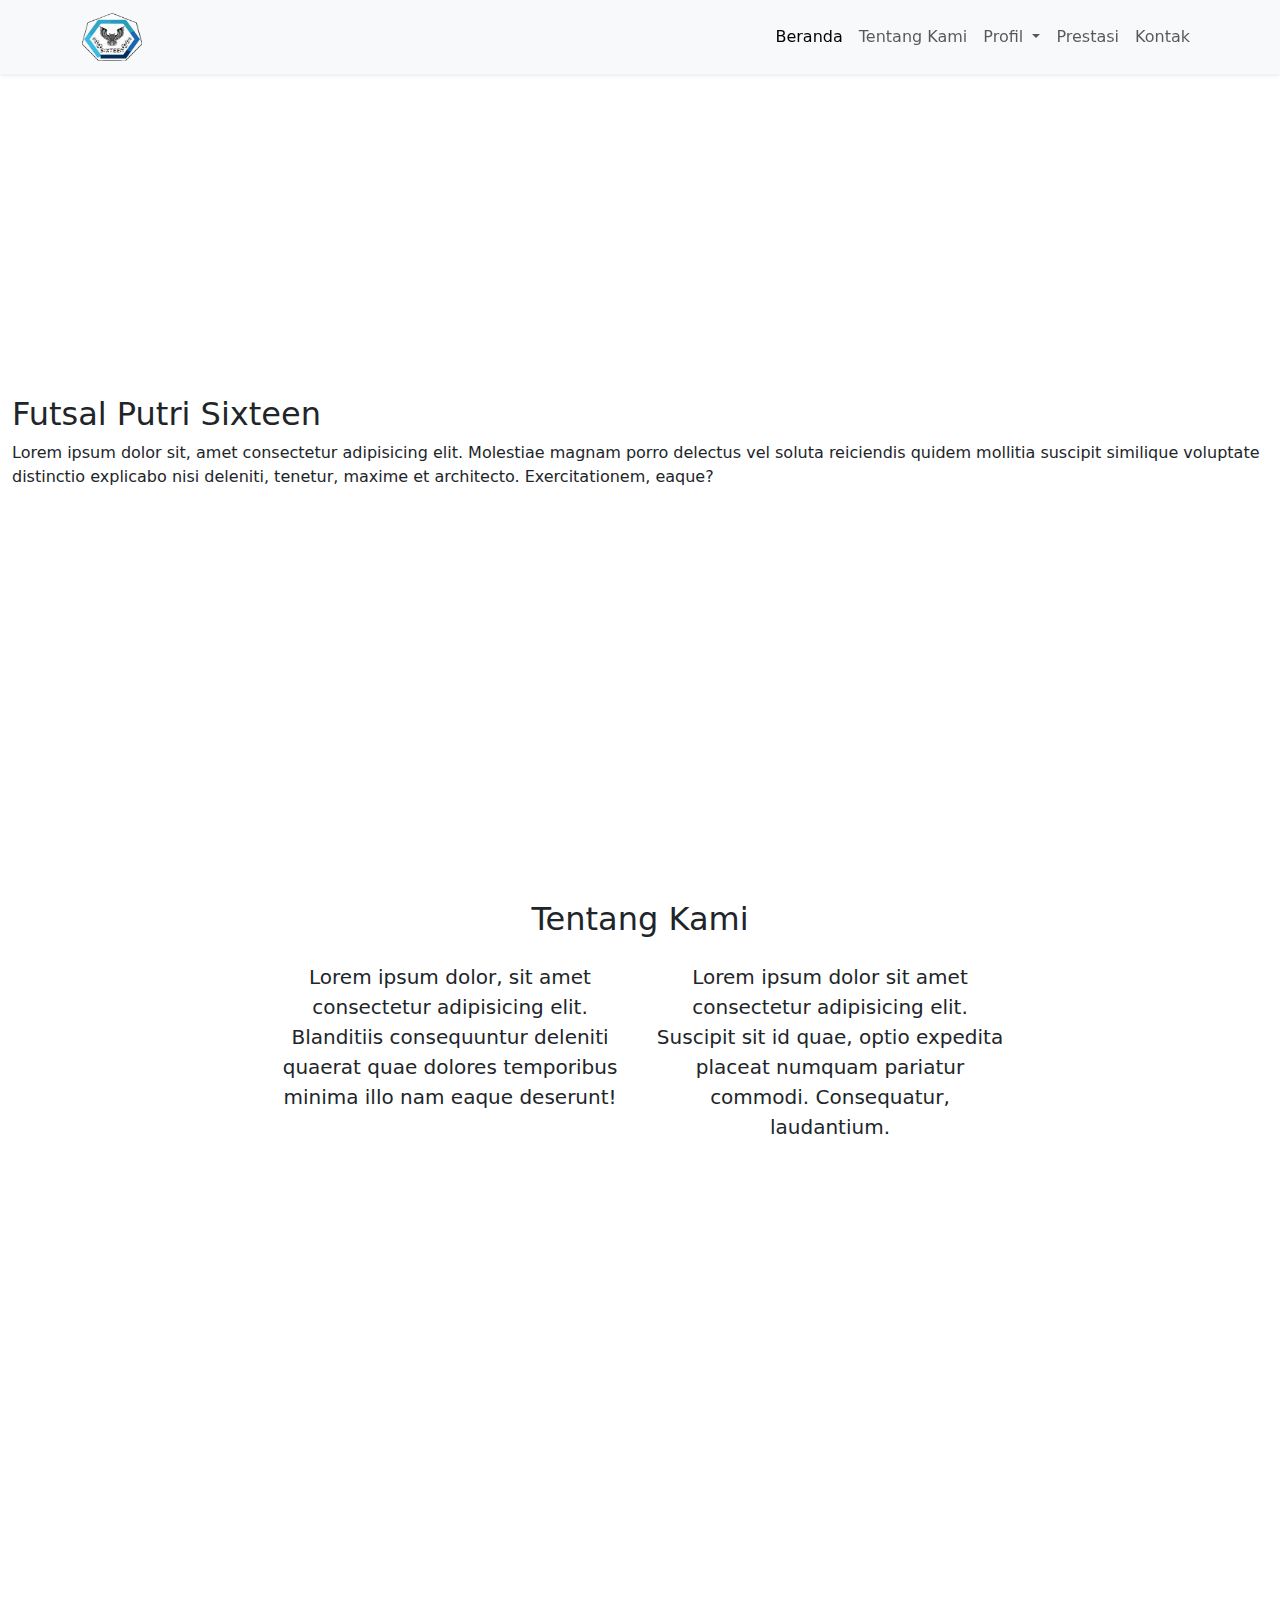
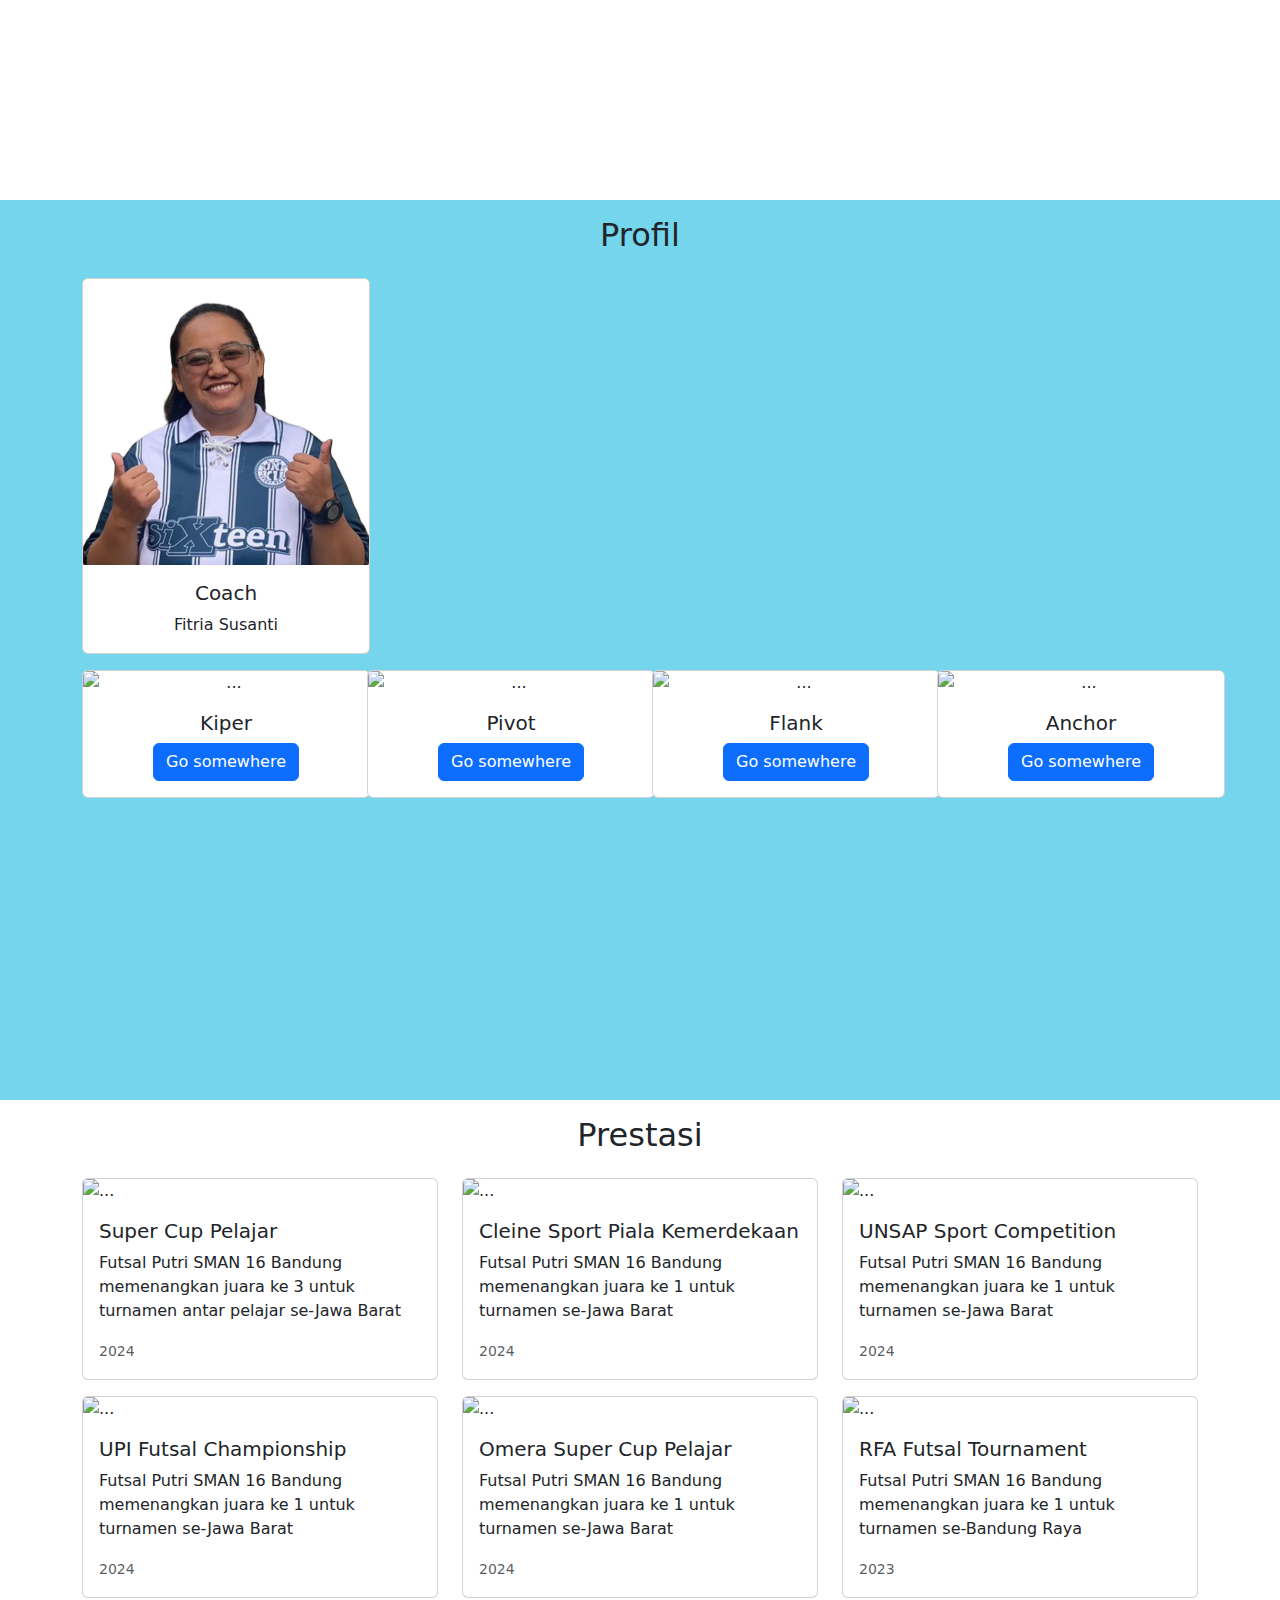
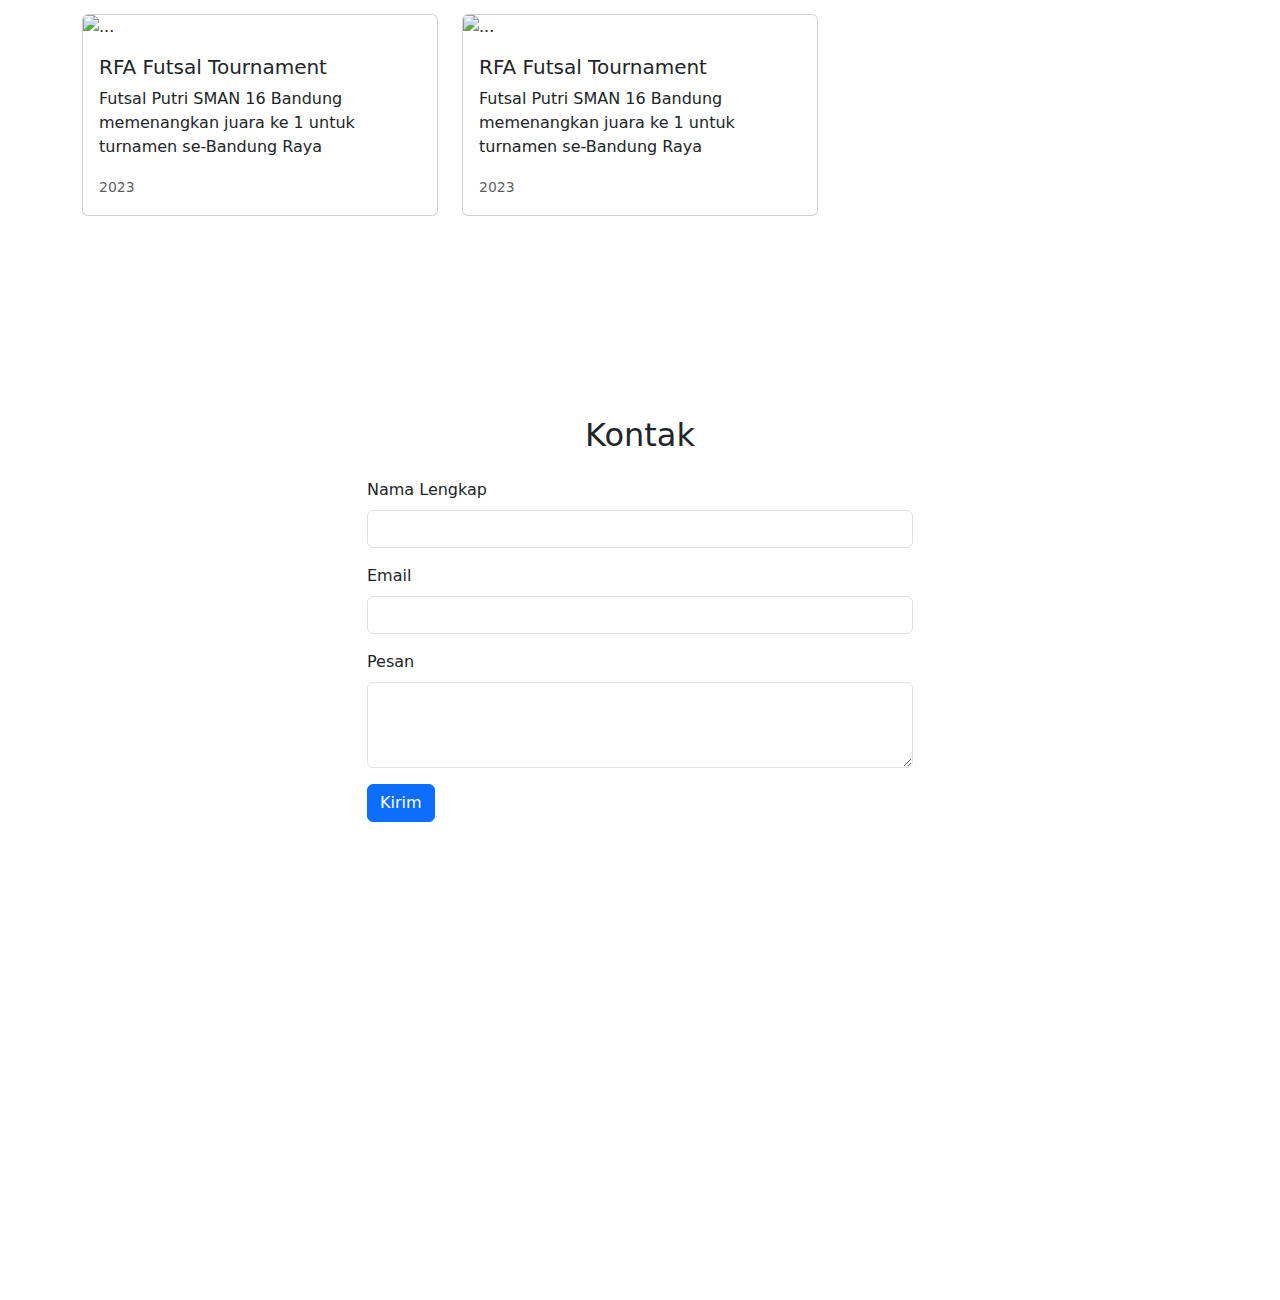
==== index.html @ 11ebe6d0 "membuat company profile" ====
<!DOCTYPE html>
<html lang="en">
  <head>
    <meta charset="utf-8" />
    <meta name="viewport" content="width=device-width, initial-scale=1" />
    <title>Futsal Putri Sixteen</title>
    <link href="https://cdn.jsdelivr.net/npm/bootstrap@5.3.3/dist/css/bootstrap.min.css" rel="stylesheet" integrity="sha384-QWTKZyjpPEjISv5WaRU9OFeRpok6YctnYmDr5pNlyT2bRjXh0JMhjY6hW+ALEwIH" crossorigin="anonymous" />

    <!-- My CSS -->
    <link rel="stylesheet" href="css/style.css" />
  </head>
  <body>
    <!-- Navbar -->
    <nav class="navbar navbar-expand-lg bg-body-tertiary shadow-sm fixed-top navbarScroll bg-transparent">
      <div class="container">
        <a class="navbar-brand" href="#">
          <img src="img/logo.png" alt="logo" width="60" height="48" />
        </a>
        <button class="navbar-toggler" type="button" data-bs-toggle="collapse" data-bs-target="#navbarNavDropdown" aria-controls="navbarNavDropdown" aria-expanded="false" aria-label="Toggle navigation">
          <span class="navbar-toggler-icon"></span>
        </button>
        <div class="collapse navbar-collapse" id="navbarNavDropdown">
          <ul class="navbar-nav ms-auto">
            <li class="nav-item">
              <a class="nav-link active" aria-current="page" href="#Beranda">Beranda</a>
            </li>
            <li class="nav-item">
              <a class="nav-link" href="#TentangKami">Tentang Kami</a>
            </li>
            <li class="nav-item dropdown">
              <a class="nav-link dropdown-toggle" href="#Profil" role="button" data-bs-toggle="dropdown" aria-expanded="false"> Profil </a>
              <ul class="dropdown-menu">
                <li><a class="dropdown-item" href="#Official">Official</a></li>
                <li><a class="dropdown-item" href="#Pemain">Pemain</a></li>
              </ul>
            </li>
            <li class="nav-item">
              <a class="nav-link" href="#Prestasi">Prestasi</a>
            </li>
            <li class="nav-item">
              <a class="nav-link" href="#Kontak">Kontak</a>
            </li>
          </ul>
        </div>
      </div>
    </nav>
    <!-- Akhir Navbar -->

    <!-- Beranda -->
    <section class="bgimage" id="Beranda">
      <div class="container-fluid">
        <div class="row">
          <div class="col-lg-12 col-md-12 col-sm-12 col-xs-12 hero-text">
            <h2 class="beranda-title">Futsal Putri Sixteen</h2>
            <p class="beranda-desc">
              Lorem ipsum dolor sit, amet consectetur adipisicing elit. Molestiae magnam porro delectus vel soluta reiciendis quidem mollitia suscipit similique voluptate distinctio explicabo nisi deleniti, tenetur, maxime et architecto.
              Exercitationem, eaque?
            </p>
          </div>
        </div>
      </div>
    </section>
    <!-- Akhir Beranda -->

    <!-- Tentang Kami -->
    <section id="TentangKami">
      <div class="container">
        <div class="row text-center mb-3">
          <div class="col">
            <h2>Tentang Kami</h2>
          </div>
        </div>
        <div class="row justify-content-center fs-5 text-center">
          <div class="col-4">
            <p>Lorem ipsum dolor, sit amet consectetur adipisicing elit. Blanditiis consequuntur deleniti quaerat quae dolores temporibus minima illo nam eaque deserunt!</p>
          </div>
          <div class="col-4">
            <p>Lorem ipsum dolor sit amet consectetur adipisicing elit. Suscipit sit id quae, optio expedita placeat numquam pariatur commodi. Consequatur, laudantium.</p>
          </div>
        </div>
      </div>
    </section>
    <!-- Akhir Tentang Kami -->

    <!-- Profil -->
    <section id="Official">
      <div class="container">
        <div class="row text-center p-3">
          <div class="col">
            <h2>Profil</h2>
          </div>
        </div>

        <div class="row text-center align-items-center mb-3" id="Official">
          <div class="col">
            <div class="card" style="width: 18rem">
              <img src="img/thumbs/tehpitt.jpg" class="card-img-top" alt="..." />
              <div class="card-body">
                <h5 class="card-title">Coach</h5>
                <p class="card-text">Fitria Susanti</p>
              </div>
            </div>
          </div>
        </div>

        <div class="row text-center align-items-center" id="Pemain">
          <div class="col-3">
            <div class="card" style="width: 18rem">
              <img src="img/thumbs/" class="card-img-top" alt="..." />
              <div class="card-body">
                <h5 class="card-title">Kiper</h5>

                <a href="#" class="btn btn-primary">Go somewhere</a>
              </div>
            </div>
          </div>

          <div class="col-3">
            <div class="card" style="width: 18rem">
              <img src="..." class="card-img-top" alt="..." />
              <div class="card-body">
                <h5 class="card-title">Pivot</h5>
                <a href="#" class="btn btn-primary">Go somewhere</a>
              </div>
            </div>
          </div>

          <div class="col-3">
            <div class="card" style="width: 18rem">
              <img src="..." class="card-img-top" alt="..." />
              <div class="card-body">
                <h5 class="card-title">Flank</h5>
                <a href="#" class="btn btn-primary">Go somewhere</a>
              </div>
            </div>
          </div>

          <div class="col-3">
            <div class="card" style="width: 18rem">
              <img src="..." class="card-img-top" alt="..." />
              <div class="card-body">
                <h5 class="card-title">Anchor</h5>
                <a href="#" class="btn btn-primary">Go somewhere</a>
              </div>
            </div>
          </div>
        </div>
      </div>
    </section>
    <!-- Akhir Profil -->

    <!-- Prestasi -->
    <section id="Prestasi">
      <div class="container">
        <div class="row text-center p-3">
          <div class="col">
            <h2>Prestasi</h2>
          </div>
        </div>

        <div class="row">
          <div class="col-4">
            <div class="card mb-3">
              <img src="..." class="card-img-top" alt="..." />
              <div class="card-body">
                <h5 class="card-title">Super Cup Pelajar</h5>
                <p class="card-text">Futsal Putri SMAN 16 Bandung memenangkan juara ke 3 untuk turnamen antar pelajar se-Jawa Barat</p>
                <p class="card-text"><small class="text-body-secondary">2024</small></p>
              </div>
            </div>
          </div>

          <div class="col-4">
            <div class="card mb-3">
              <img src="..." class="card-img-top" alt="..." />
              <div class="card-body">
                <h5 class="card-title">Cleine Sport Piala Kemerdekaan</h5>
                <p class="card-text">Futsal Putri SMAN 16 Bandung memenangkan juara ke 1 untuk turnamen se-Jawa Barat</p>
                <p class="card-text"><small class="text-body-secondary">2024</small></p>
              </div>
            </div>
          </div>

          <div class="col-4">
            <div class="card mb-3">
              <img src="..." class="card-img-top" alt="..." />
              <div class="card-body">
                <h5 class="card-title">UNSAP Sport Competition</h5>
                <p class="card-text">Futsal Putri SMAN 16 Bandung memenangkan juara ke 1 untuk turnamen se-Jawa Barat</p>
                <p class="card-text"><small class="text-body-secondary">2024</small></p>
              </div>
            </div>
          </div>

          <div class="col-4">
            <div class="card mb-3">
              <img src="..." class="card-img-top" alt="..." />
              <div class="card-body">
                <h5 class="card-title">UPI Futsal Championship</h5>
                <p class="card-text">Futsal Putri SMAN 16 Bandung memenangkan juara ke 1 untuk turnamen se-Jawa Barat</p>
                <p class="card-text"><small class="text-body-secondary">2024</small></p>
              </div>
            </div>
          </div>

          <div class="col-4">
            <div class="card mb-3">
              <img src="..." class="card-img-top" alt="..." />
              <div class="card-body">
                <h5 class="card-title">Omera Super Cup Pelajar</h5>
                <p class="card-text">Futsal Putri SMAN 16 Bandung memenangkan juara ke 1 untuk turnamen se-Jawa Barat</p>
                <p class="card-text"><small class="text-body-secondary">2024</small></p>
              </div>
            </div>
          </div>

          <div class="col-4">
            <div class="card mb-3">
              <img src="..." class="card-img-top" alt="..." />
              <div class="card-body">
                <h5 class="card-title">RFA Futsal Tournament</h5>
                <p class="card-text">Futsal Putri SMAN 16 Bandung memenangkan juara ke 1 untuk turnamen se-Bandung Raya</p>
                <p class="card-text"><small class="text-body-secondary">2023</small></p>
              </div>
            </div>
          </div>

          <div class="col-4">
            <div class="card mb-3">
              <img src="..." class="card-img-top" alt="..." />
              <div class="card-body">
                <h5 class="card-title">RFA Futsal Tournament</h5>
                <p class="card-text">Futsal Putri SMAN 16 Bandung memenangkan juara ke 1 untuk turnamen se-Bandung Raya</p>
                <p class="card-text"><small class="text-body-secondary">2023</small></p>
              </div>
            </div>
          </div>

          <div class="col-4">
            <div class="card mb-3">
              <img src="..." class="card-img-top" alt="..." />
              <div class="card-body">
                <h5 class="card-title">RFA Futsal Tournament</h5>
                <p class="card-text">Futsal Putri SMAN 16 Bandung memenangkan juara ke 1 untuk turnamen se-Bandung Raya</p>
                <p class="card-text"><small class="text-body-secondary">2023</small></p>
              </div>
            </div>
          </div>
        </div>
      </div>
    </section>
    <!-- Akhir Prestasi -->

    <!-- Kontak -->
    <section id="Kontak">
      <div class="container">
        <div class="row text-center p-3">
          <div class="col">
            <h2>Kontak</h2>
          </div>
        </div>

        <div class="row justify-content-center">
          <div class="col-md-6">
            <form>
              <div class="mb-3">
                <label for="name" class="form-label">Nama Lengkap</label>
                <input type="text" class="form-control" id="name" aria-describedby="name" />
              </div>

              <div class="mb-3">
                <label for="email" class="form-label">Email</label>
                <input type="email" class="form-control" id="email" aria-describedby="email" />
              </div>

              <div class="mb-3">
                <label for="pesan" class="form-label">Pesan</label>
                <textarea class="form-control" id="pesan" rows="3"></textarea>
              </div>

              <button type="submit" class="btn btn-primary">Kirim</button>
            </form>
          </div>
        </div>
      </div>
    </section>
    <!-- Akhir Kontak -->

    <script src="https://cdn.jsdelivr.net/npm/bootstrap@5.3.3/dist/js/bootstrap.bundle.min.js" integrity="sha384-YvpcrYf0tY3lHB60NNkmXc5s9fDVZLESaAA55NDzOxhy9GkcIdslK1eN7N6jIeHz" crossorigin="anonymous"></script>
  </body>
</html>
---- css/style.css ----
body {
  min-height: 2000px;
}

section {
  height: 100vh;
}

.bgimage {
  height: 100vh;
  background: url("img/home.jpg");
  background-size: cover;
  position: relative;
}

.home-title {
  font-size: 4.5rem;
}

.home-desc {
  font-size: 2rem;
}

.hero-text {
  text-align: start;
  position: absolute;
  top: 50%;
  left: 50%;
  transform: translate(-50%, -50%);
}

#Official,
#Pemain,
#kontak {
  background-color: #74d5ed;
}
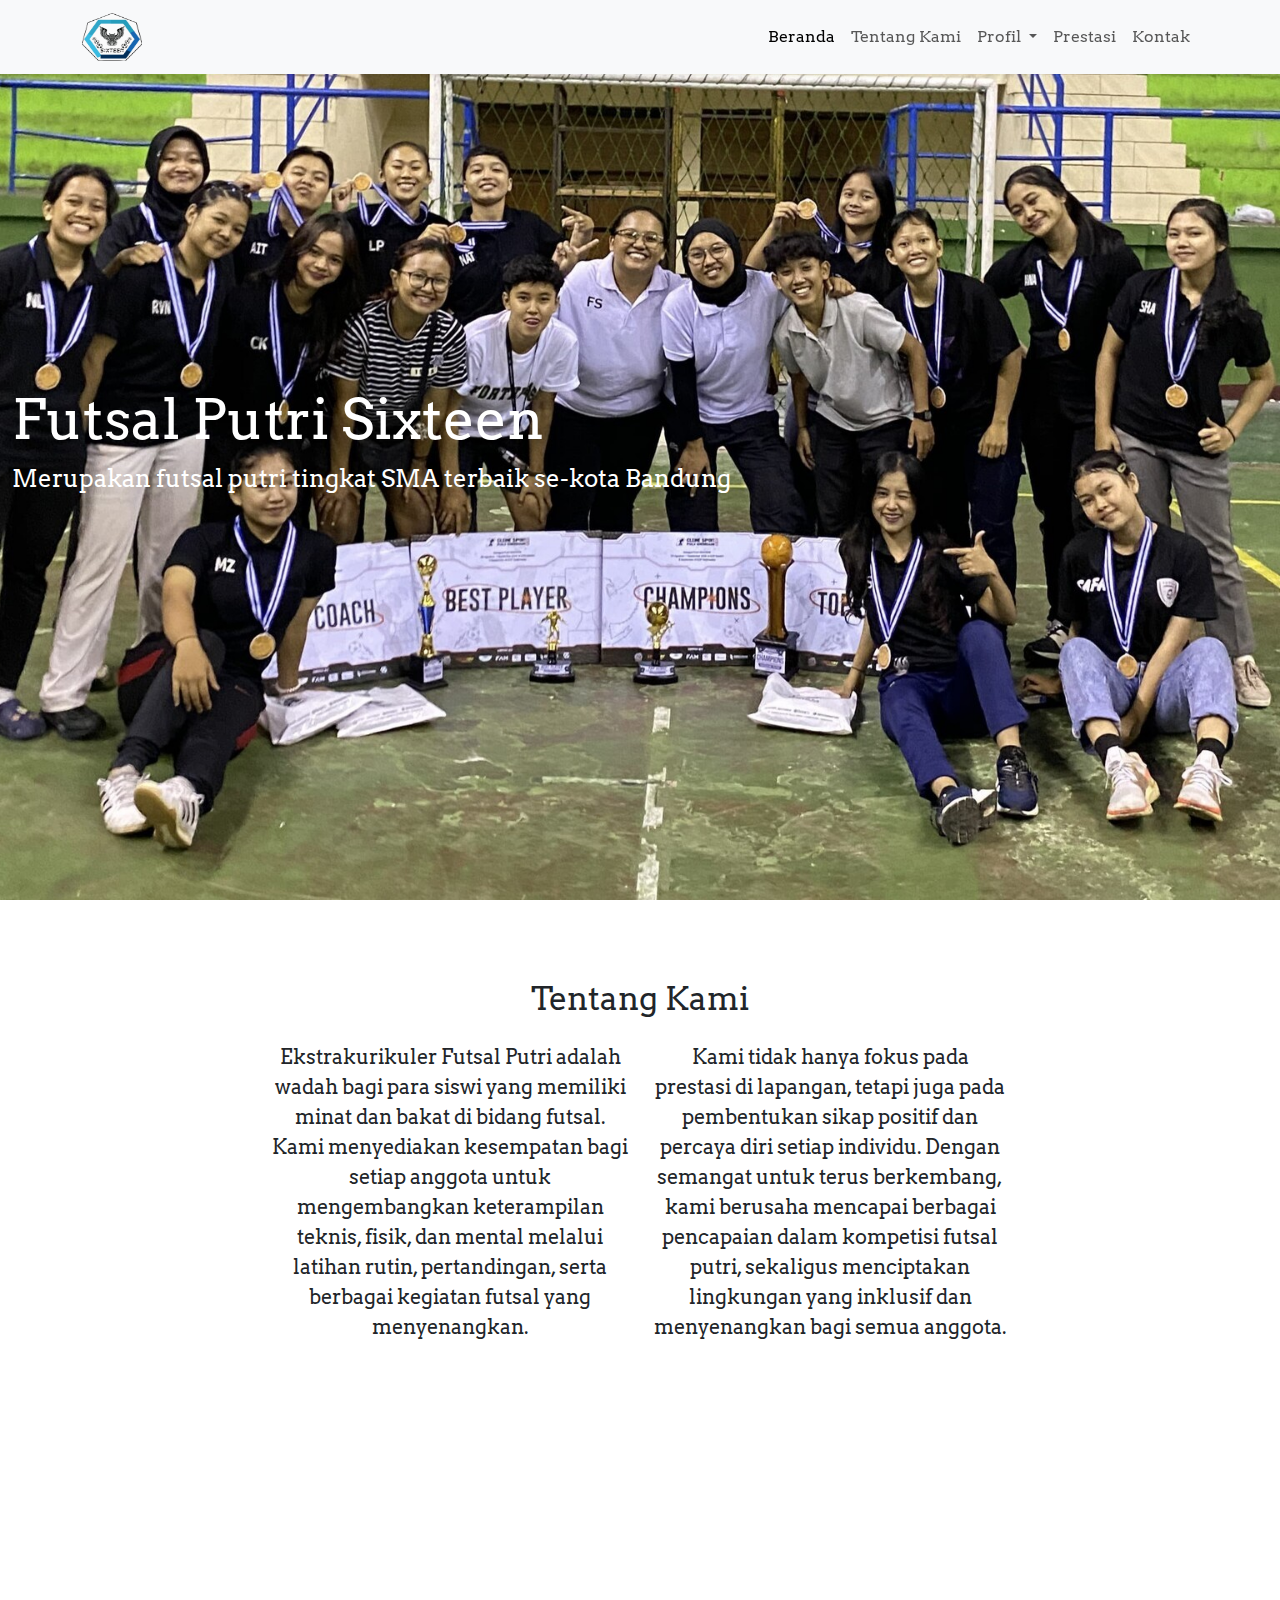
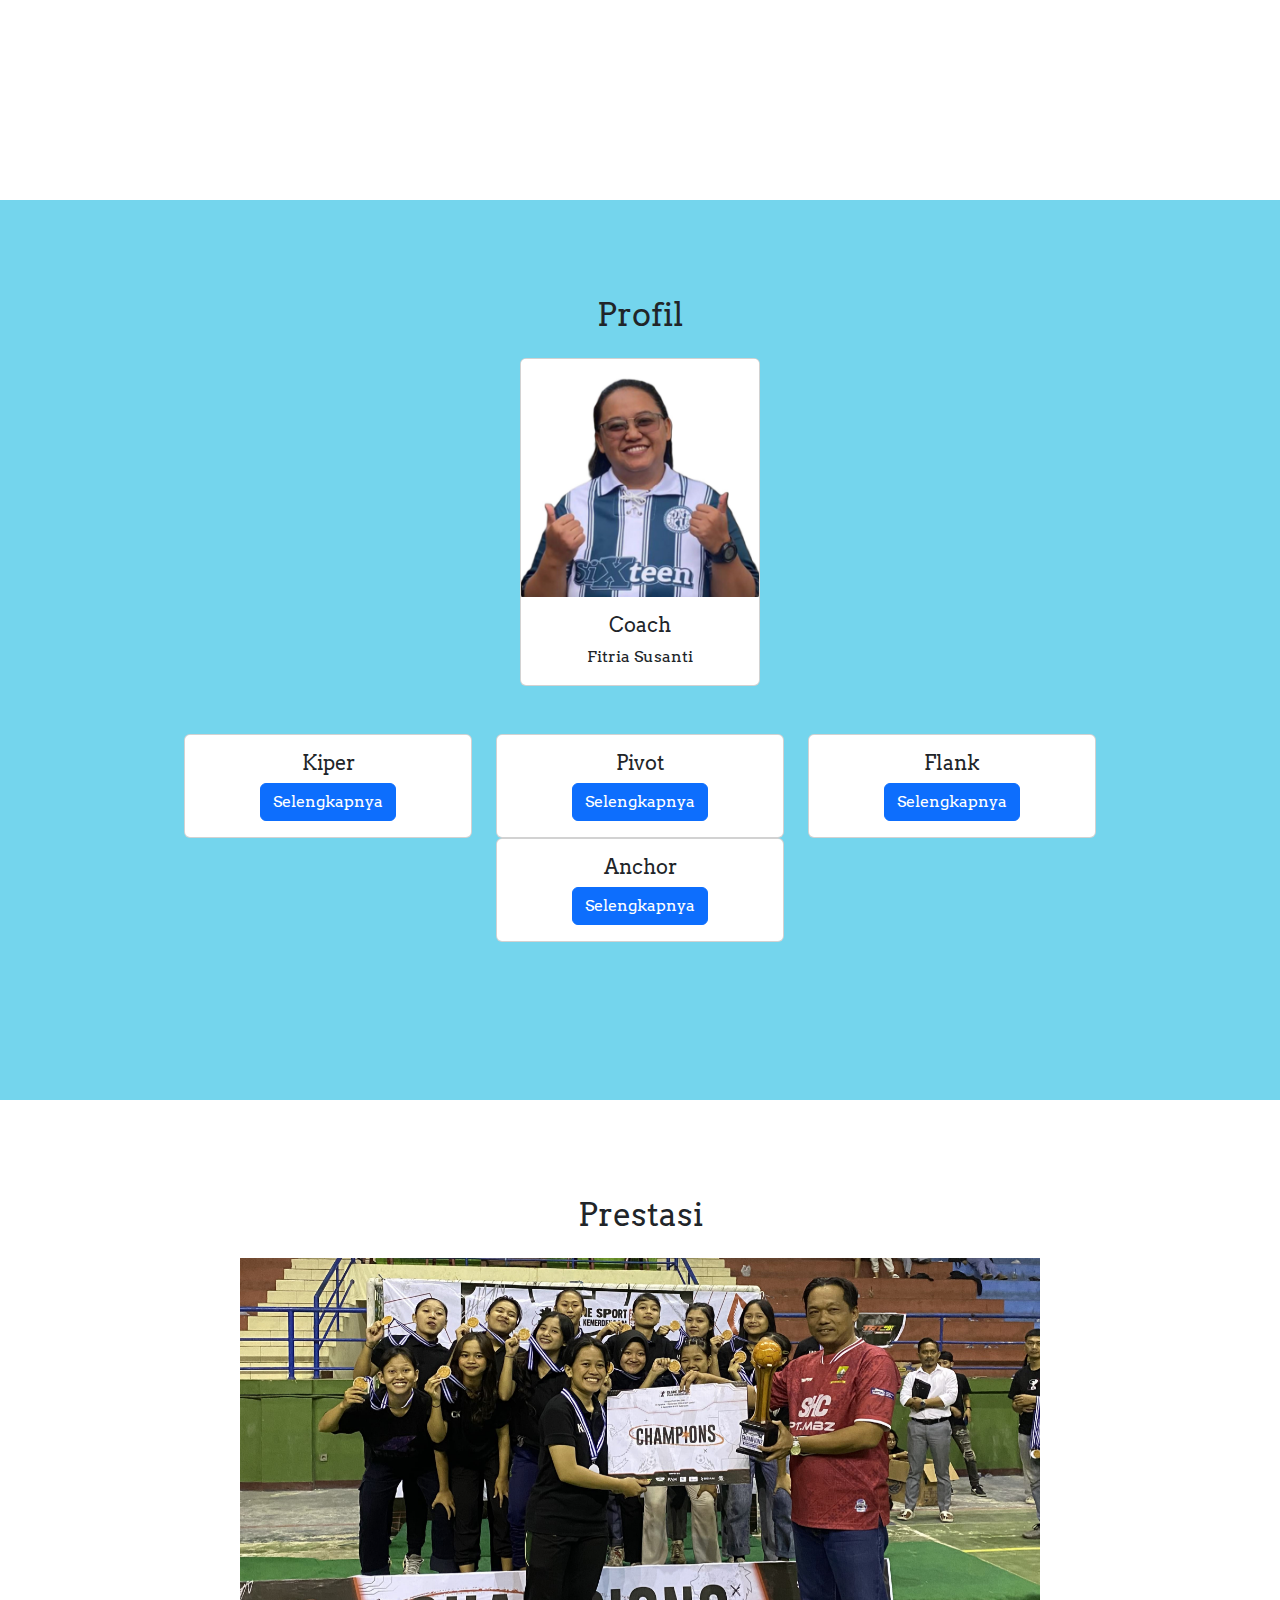
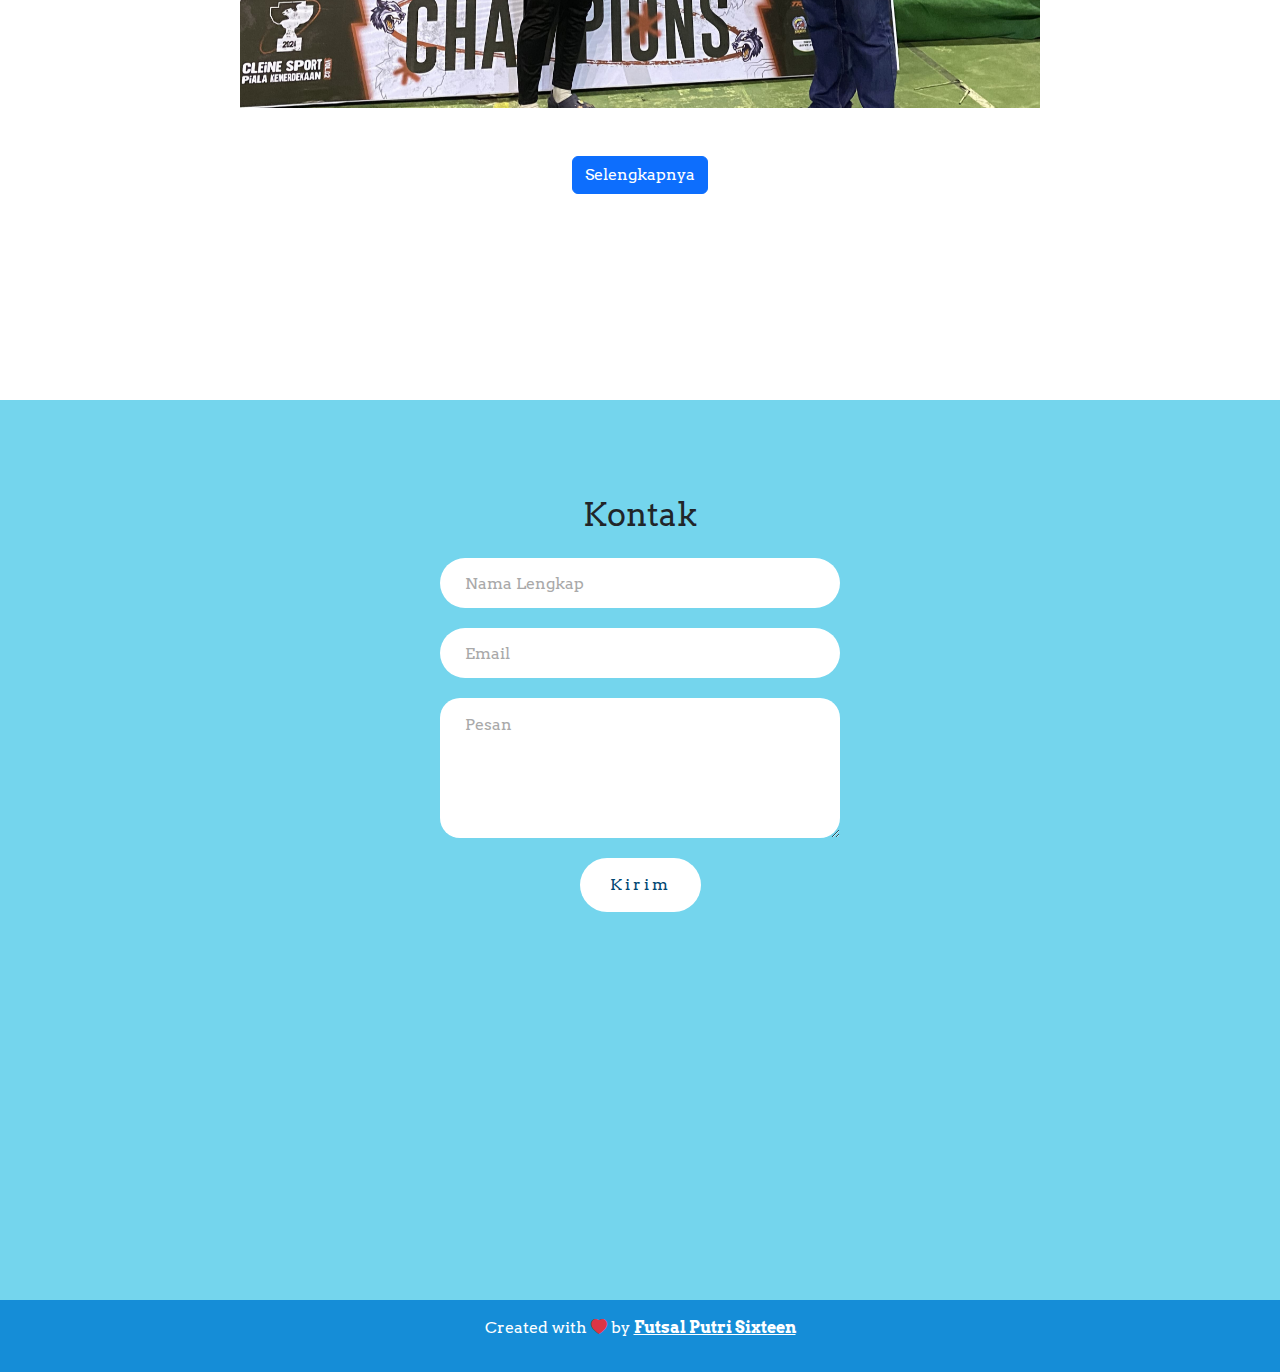
==== commit cbaecfae: "menyelesaikan project kedua" ====
--- a/index.html
+++ b/index.html
@@ -4,10 +4,21 @@
     <meta charset="utf-8" />
     <meta name="viewport" content="width=device-width, initial-scale=1" />
     <title>Futsal Putri Sixteen</title>
+
+    <!-- Boostrap CSS -->
     <link href="https://cdn.jsdelivr.net/npm/bootstrap@5.3.3/dist/css/bootstrap.min.css" rel="stylesheet" integrity="sha384-QWTKZyjpPEjISv5WaRU9OFeRpok6YctnYmDr5pNlyT2bRjXh0JMhjY6hW+ALEwIH" crossorigin="anonymous" />
+
+    <!-- Boostrap Icons -->
+    <link rel="stylesheet" href="https://cdn.jsdelivr.net/npm/bootstrap-icons@1.11.3/font/bootstrap-icons.min.css" />
 
     <!-- My CSS -->
     <link rel="stylesheet" href="css/style.css" />
+
+    <!-- Font -->
+    <link href="https://fonts.googleapis.com/css2?family=Arvo:ital,wght@0,400;0,700;1,400;1,700&display=swap" rel="stylesheet" />
+
+    <!-- Icons -->
+    <link href="https://cdnjs.cloudflare.com/ajax/libs/font-awesome/6.7.2/css/all.min.css" rel="stylesheet" />
   </head>
   <body>
     <!-- Navbar -->
@@ -47,15 +58,12 @@
     <!-- Akhir Navbar -->
 
     <!-- Beranda -->
-    <section class="bgimage" id="Beranda">
+    <section class="bgimage" style="background-image: url('img/home.jpg'); background-size: cover; background-position: center; background-repeat: no-repeat; position: relative" id="Beranda">
       <div class="container-fluid">
         <div class="row">
-          <div class="col-lg-12 col-md-12 col-sm-12 col-xs-12 hero-text">
+          <div class="col-lg-12 col-md-12 col-sm-12 col-xs-12 hero-text" style="color: white">
             <h2 class="beranda-title">Futsal Putri Sixteen</h2>
-            <p class="beranda-desc">
-              Lorem ipsum dolor sit, amet consectetur adipisicing elit. Molestiae magnam porro delectus vel soluta reiciendis quidem mollitia suscipit similique voluptate distinctio explicabo nisi deleniti, tenetur, maxime et architecto.
-              Exercitationem, eaque?
-            </p>
+            <p class="beranda-desc">Merupakan futsal putri tingkat SMA terbaik se-kota Bandung</p>
           </div>
         </div>
       </div>
@@ -72,10 +80,16 @@
         </div>
         <div class="row justify-content-center fs-5 text-center">
           <div class="col-4">
-            <p>Lorem ipsum dolor, sit amet consectetur adipisicing elit. Blanditiis consequuntur deleniti quaerat quae dolores temporibus minima illo nam eaque deserunt!</p>
+            <p>
+              Ekstrakurikuler Futsal Putri adalah wadah bagi para siswi yang memiliki minat dan bakat di bidang futsal. Kami menyediakan kesempatan bagi setiap anggota untuk mengembangkan keterampilan teknis, fisik, dan mental melalui
+              latihan rutin, pertandingan, serta berbagai kegiatan futsal yang menyenangkan.
+            </p>
           </div>
           <div class="col-4">
-            <p>Lorem ipsum dolor sit amet consectetur adipisicing elit. Suscipit sit id quae, optio expedita placeat numquam pariatur commodi. Consequatur, laudantium.</p>
+            <p>
+              Kami tidak hanya fokus pada prestasi di lapangan, tetapi juga pada pembentukan sikap positif dan percaya diri setiap individu. Dengan semangat untuk terus berkembang, kami berusaha mencapai berbagai pencapaian dalam kompetisi
+              futsal putri, sekaligus menciptakan lingkungan yang inklusif dan menyenangkan bagi semua anggota.
+            </p>
           </div>
         </div>
       </div>
@@ -85,15 +99,15 @@
     <!-- Profil -->
     <section id="Official">
       <div class="container">
-        <div class="row text-center p-3">
+        <div class="row justify-content-center text-center p-3">
           <div class="col">
             <h2>Profil</h2>
           </div>
         </div>
 
-        <div class="row text-center align-items-center mb-3" id="Official">
-          <div class="col">
-            <div class="card" style="width: 18rem">
+        <div class="row justify-content-center text-center align-items-center mb-5" id="Official">
+          <div class="col-auto">
+            <div class="card" style="width: 15rem">
               <img src="img/thumbs/tehpitt.jpg" class="card-img-top" alt="..." />
               <div class="card-body">
                 <h5 class="card-title">Coach</h5>
@@ -103,44 +117,39 @@
           </div>
         </div>
 
-        <div class="row text-center align-items-center" id="Pemain">
-          <div class="col-3">
-            <div class="card" style="width: 18rem">
-              <img src="img/thumbs/" class="card-img-top" alt="..." />
+        <div class="row justify-content-center text-center align-items-center" id="Pemain">
+          <div class="col-auto">
+            <div class="card" style="width: 18rem">
               <div class="card-body">
                 <h5 class="card-title">Kiper</h5>
-
-                <a href="#" class="btn btn-primary">Go somewhere</a>
-              </div>
-            </div>
-          </div>
-
-          <div class="col-3">
-            <div class="card" style="width: 18rem">
-              <img src="..." class="card-img-top" alt="..." />
+                <a href="kiper.html" class="btn btn-primary">Selengkapnya</a>
+              </div>
+            </div>
+          </div>
+
+          <div class="col-auto">
+            <div class="card" style="width: 18rem">
               <div class="card-body">
                 <h5 class="card-title">Pivot</h5>
-                <a href="#" class="btn btn-primary">Go somewhere</a>
-              </div>
-            </div>
-          </div>
-
-          <div class="col-3">
-            <div class="card" style="width: 18rem">
-              <img src="..." class="card-img-top" alt="..." />
+                <a href="pivot.html" class="btn btn-primary">Selengkapnya</a>
+              </div>
+            </div>
+          </div>
+
+          <div class="col-auto">
+            <div class="card" style="width: 18rem">
               <div class="card-body">
                 <h5 class="card-title">Flank</h5>
-                <a href="#" class="btn btn-primary">Go somewhere</a>
-              </div>
-            </div>
-          </div>
-
-          <div class="col-3">
-            <div class="card" style="width: 18rem">
-              <img src="..." class="card-img-top" alt="..." />
+                <a href="flank.html" class="btn btn-primary">Selengkapnya</a>
+              </div>
+            </div>
+          </div>
+
+          <div class="col-auto">
+            <div class="card" style="width: 18rem">
               <div class="card-body">
                 <h5 class="card-title">Anchor</h5>
-                <a href="#" class="btn btn-primary">Go somewhere</a>
+                <a href="anchor.html" class="btn btn-primary">Selengkapnya</a>
               </div>
             </div>
           </div>
@@ -159,92 +168,26 @@
         </div>
 
         <div class="row">
-          <div class="col-4">
-            <div class="card mb-3">
-              <img src="..." class="card-img-top" alt="..." />
-              <div class="card-body">
-                <h5 class="card-title">Super Cup Pelajar</h5>
-                <p class="card-text">Futsal Putri SMAN 16 Bandung memenangkan juara ke 3 untuk turnamen antar pelajar se-Jawa Barat</p>
-                <p class="card-text"><small class="text-body-secondary">2024</small></p>
-              </div>
-            </div>
-          </div>
-
-          <div class="col-4">
-            <div class="card mb-3">
-              <img src="..." class="card-img-top" alt="..." />
-              <div class="card-body">
-                <h5 class="card-title">Cleine Sport Piala Kemerdekaan</h5>
-                <p class="card-text">Futsal Putri SMAN 16 Bandung memenangkan juara ke 1 untuk turnamen se-Jawa Barat</p>
-                <p class="card-text"><small class="text-body-secondary">2024</small></p>
-              </div>
-            </div>
-          </div>
-
-          <div class="col-4">
-            <div class="card mb-3">
-              <img src="..." class="card-img-top" alt="..." />
-              <div class="card-body">
-                <h5 class="card-title">UNSAP Sport Competition</h5>
-                <p class="card-text">Futsal Putri SMAN 16 Bandung memenangkan juara ke 1 untuk turnamen se-Jawa Barat</p>
-                <p class="card-text"><small class="text-body-secondary">2024</small></p>
-              </div>
-            </div>
-          </div>
-
-          <div class="col-4">
-            <div class="card mb-3">
-              <img src="..." class="card-img-top" alt="..." />
-              <div class="card-body">
-                <h5 class="card-title">UPI Futsal Championship</h5>
-                <p class="card-text">Futsal Putri SMAN 16 Bandung memenangkan juara ke 1 untuk turnamen se-Jawa Barat</p>
-                <p class="card-text"><small class="text-body-secondary">2024</small></p>
-              </div>
-            </div>
-          </div>
-
-          <div class="col-4">
-            <div class="card mb-3">
-              <img src="..." class="card-img-top" alt="..." />
-              <div class="card-body">
-                <h5 class="card-title">Omera Super Cup Pelajar</h5>
-                <p class="card-text">Futsal Putri SMAN 16 Bandung memenangkan juara ke 1 untuk turnamen se-Jawa Barat</p>
-                <p class="card-text"><small class="text-body-secondary">2024</small></p>
-              </div>
-            </div>
-          </div>
-
-          <div class="col-4">
-            <div class="card mb-3">
-              <img src="..." class="card-img-top" alt="..." />
-              <div class="card-body">
-                <h5 class="card-title">RFA Futsal Tournament</h5>
-                <p class="card-text">Futsal Putri SMAN 16 Bandung memenangkan juara ke 1 untuk turnamen se-Bandung Raya</p>
-                <p class="card-text"><small class="text-body-secondary">2023</small></p>
-              </div>
-            </div>
-          </div>
-
-          <div class="col-4">
-            <div class="card mb-3">
-              <img src="..." class="card-img-top" alt="..." />
-              <div class="card-body">
-                <h5 class="card-title">RFA Futsal Tournament</h5>
-                <p class="card-text">Futsal Putri SMAN 16 Bandung memenangkan juara ke 1 untuk turnamen se-Bandung Raya</p>
-                <p class="card-text"><small class="text-body-secondary">2023</small></p>
-              </div>
-            </div>
-          </div>
-
-          <div class="col-4">
-            <div class="card mb-3">
-              <img src="..." class="card-img-top" alt="..." />
-              <div class="card-body">
-                <h5 class="card-title">RFA Futsal Tournament</h5>
-                <p class="card-text">Futsal Putri SMAN 16 Bandung memenangkan juara ke 1 untuk turnamen se-Bandung Raya</p>
-                <p class="card-text"><small class="text-body-secondary">2023</small></p>
-              </div>
-            </div>
+          <div class="col-12">
+            <div id="carouselExampleSlidesOnly" class="carousel slide" data-bs-ride="carousel" style="max-width: 800px; margin: auto">
+              <div class="carousel-inner">
+                <div class="carousel-item active">
+                  <img src="img/prestasi/cleine.jpg" class="d-block w-100" alt="..." />
+                </div>
+                <div class="carousel-item">
+                  <img src="img/prestasi/omera.jpg" class="d-block w-100" alt="..." />
+                </div>
+                <div class="carousel-item">
+                  <img src="img/prestasi/unsap.jpg" class="d-block w-100" alt="..." />
+                </div>
+              </div>
+            </div>
+          </div>
+        </div>
+
+        <div class="row align-items-center justify-content-center">
+          <div class="col-auto mt-5">
+            <a href="prestasi.html" class="btn btn-primary">Selengkapnya</a>
           </div>
         </div>
       </div>
@@ -260,31 +203,29 @@
           </div>
         </div>
 
-        <div class="row justify-content-center">
+        <div class="row justify-content-center mb-5">
           <div class="col-md-6">
-            <form>
-              <div class="mb-3">
-                <label for="name" class="form-label">Nama Lengkap</label>
-                <input type="text" class="form-control" id="name" aria-describedby="name" />
-              </div>
-
-              <div class="mb-3">
-                <label for="email" class="form-label">Email</label>
-                <input type="email" class="form-control" id="email" aria-describedby="email" />
-              </div>
-
-              <div class="mb-3">
-                <label for="pesan" class="form-label">Pesan</label>
-                <textarea class="form-control" id="pesan" rows="3"></textarea>
-              </div>
-
-              <button type="submit" class="btn btn-primary">Kirim</button>
+            <form action="https://api.web3forms.com/submit" method="POST" class="fcontact">
+              <input type="hidden" name="access_key" value="da82b48b-fb1e-4f35-acb1-1da040ce4820" />
+              <input type="text" name="name" placeholder="Nama Lengkap" class="contact-inputs" required />
+              <input type="email" name="email" placeholder="Email" class="contact-inputs" required />
+              <textarea name="message" placeholder="Pesan" class="contact-inputs" required></textarea>
+              <button type="submit" class="contact-button">Kirim</button>
             </form>
           </div>
         </div>
       </div>
     </section>
     <!-- Akhir Kontak -->
+
+    <!-- Footer -->
+    <footer class="text-white text-center p-3">
+      <p>
+        Created with <i class="bi bi-heart-fill text-danger"></i> by
+        <a href="https://www.instagram.com/sixteengirlfutsal/" class="text-white fw-bold">Futsal Putri Sixteen</a>
+      </p>
+    </footer>
+    <!-- Akhir Footer -->
 
     <script src="https://cdn.jsdelivr.net/npm/bootstrap@5.3.3/dist/js/bootstrap.bundle.min.js" integrity="sha384-YvpcrYf0tY3lHB60NNkmXc5s9fDVZLESaAA55NDzOxhy9GkcIdslK1eN7N6jIeHz" crossorigin="anonymous"></script>
   </body>
--- a/css/style.css
+++ b/css/style.css
@@ -1,5 +1,6 @@
 body {
   min-height: 2000px;
+  font-family: "Arvo", serif;
 }
 
 section {
@@ -8,17 +9,17 @@
 
 .bgimage {
   height: 100vh;
-  background: url("img/home.jpg");
+  background-image: url(img/home.jpg);
   background-size: cover;
   position: relative;
 }
 
-.home-title {
-  font-size: 4.5rem;
+.beranda-title {
+  font-size: 3.5rem;
 }
 
-.home-desc {
-  font-size: 2rem;
+.beranda-desc {
+  font-size: 1.5rem;
 }
 
 .hero-text {
@@ -31,6 +32,66 @@
 
 #Official,
 #Pemain,
-#kontak {
+#Kontak {
   background-color: #74d5ed;
 }
+
+footer {
+  background-color: #158dd7;
+}
+
+section {
+  padding-top: 5rem;
+}
+
+section #TentangKami {
+  padding-top: 7rem;
+}
+
+/* section contact */
+
+.fcontact {
+  display: flex;
+  flex-direction: column;
+  align-items: center;
+  gap: 20px;
+}
+
+.contact-inputs {
+  width: 400px;
+  height: 50px;
+  border: none;
+  outline: none;
+  padding-left: 25px;
+  font-weight: 500;
+  color: #666;
+  border-radius: 50px;
+}
+
+.fcontact textarea {
+  height: 140px;
+  padding-top: 15px;
+  border-radius: 20px;
+}
+
+.contact-inputs:focus {
+  border: 2px solid #014772;
+}
+
+.contact-inputs::placeholder {
+  color: #a9a9a9;
+}
+
+.contact-button {
+  display: flex;
+  align-items: center;
+  padding: 15px 30px;
+  font-size: 16px;
+  color: #014772;
+  gap: 10px;
+  border: none;
+  letter-spacing: 3px;
+  border-radius: 50px;
+  background-color: #ffffff;
+  cursor: pointer;
+}
